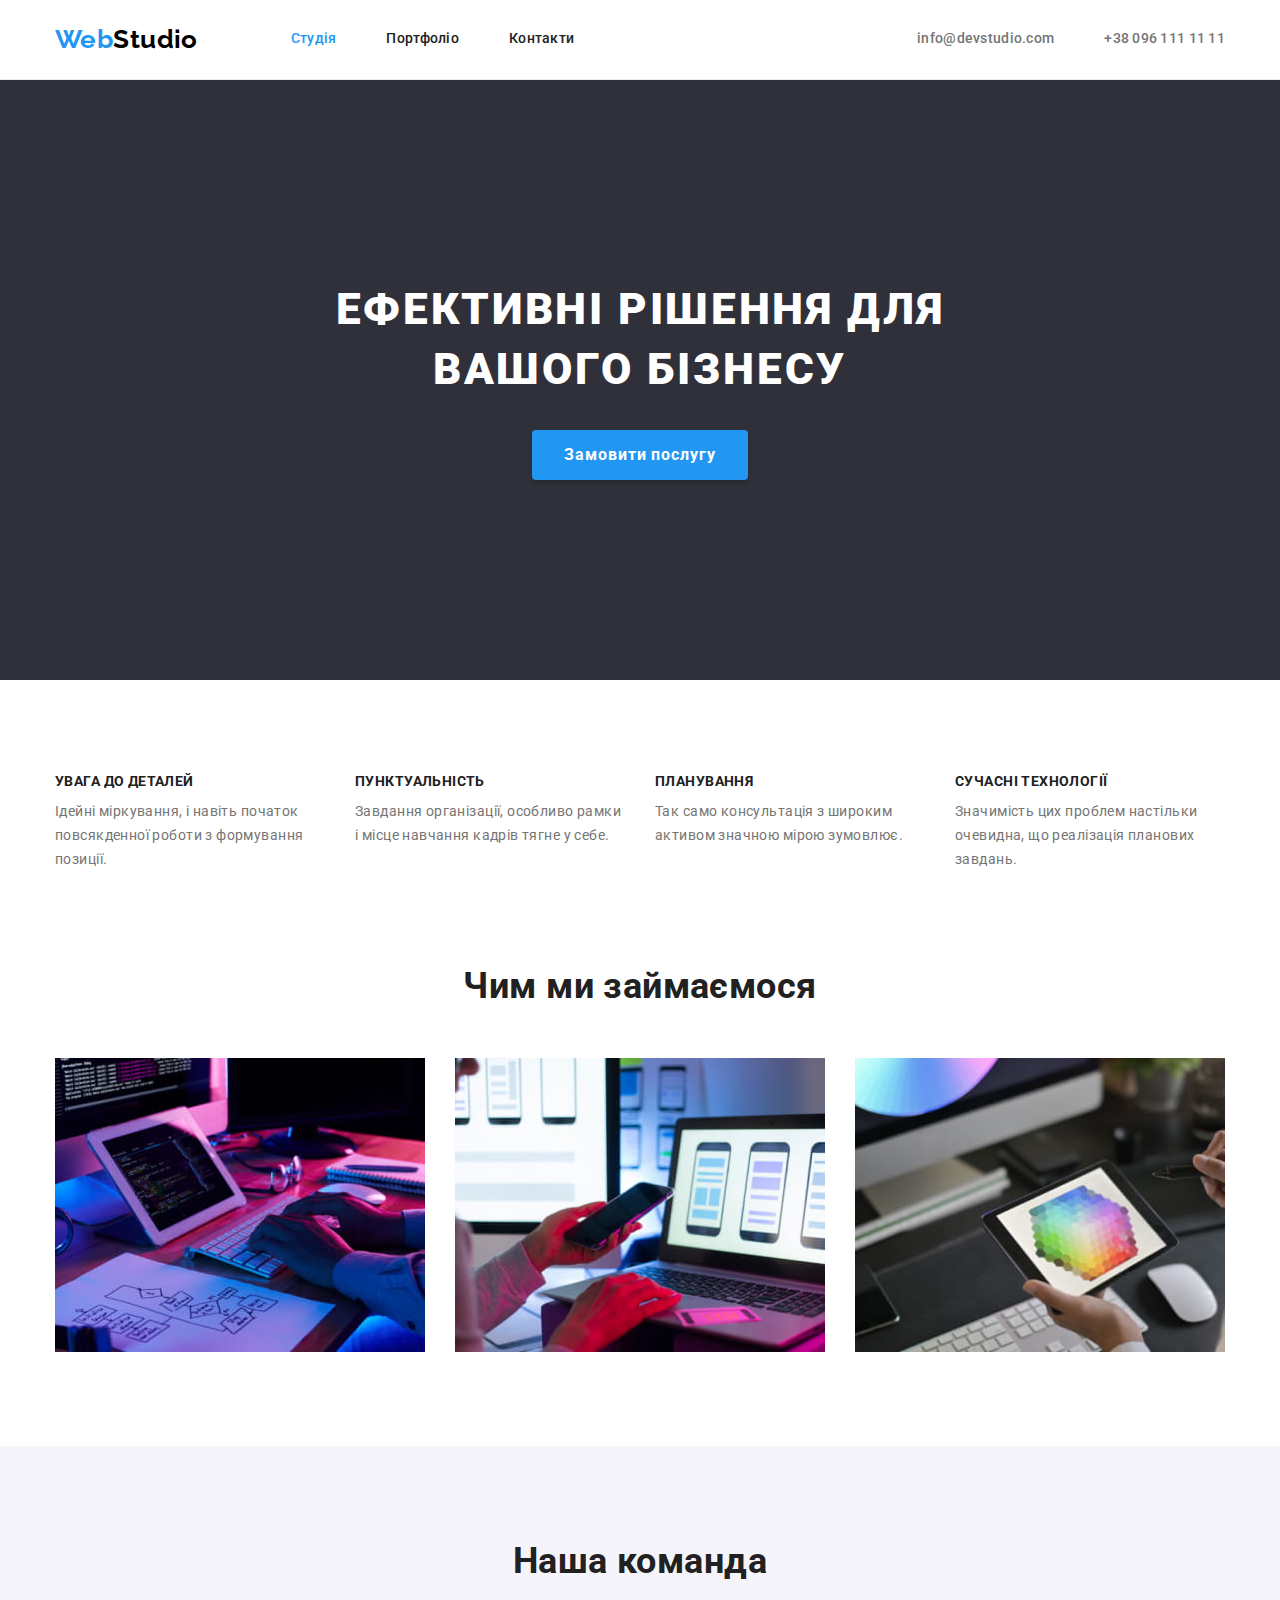
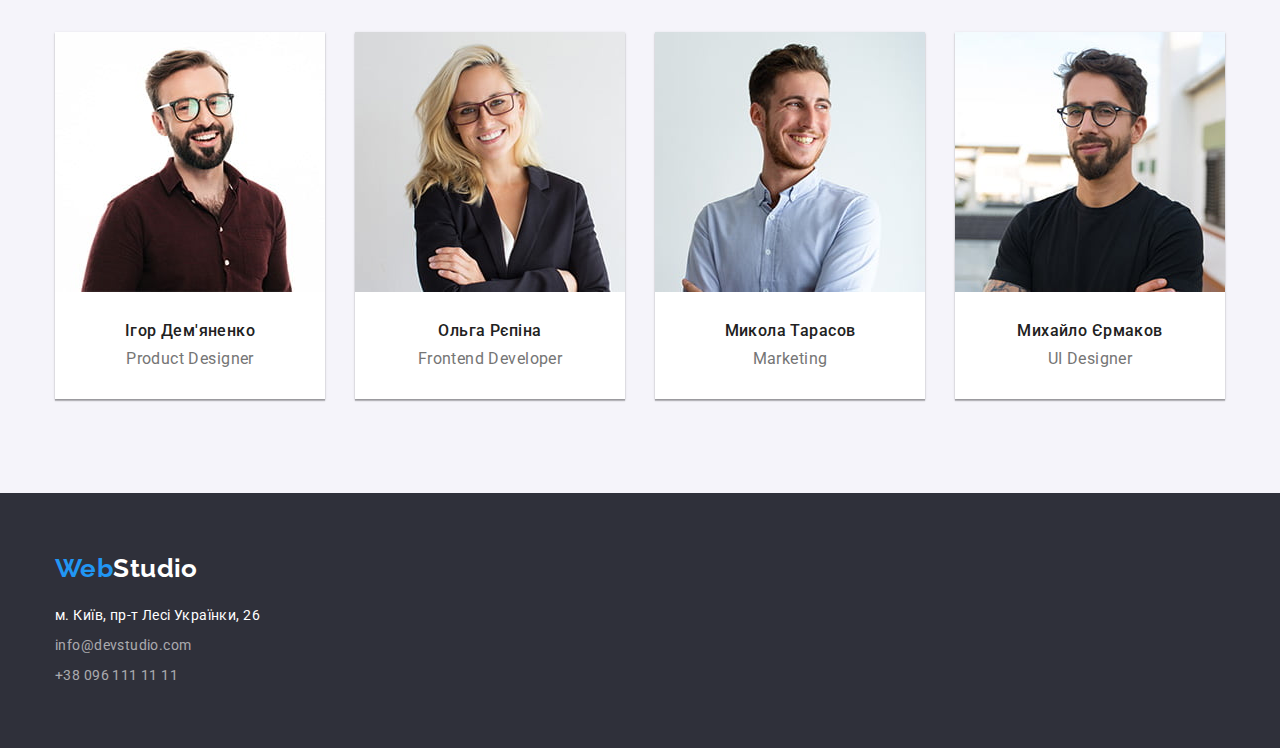
==== index.html @ 6af46e49 "Initial commit" ====
<!DOCTYPE html>
<html lang="uk">
  <head>
    <meta charset="UTF-8" />
    <meta http-equiv="X-UA-Compatible" content="IE=edge" />
    <meta name="viewport" content="width=device-width, initial-scale=1.0" />
    <title>WebStudio</title>
    <link rel="preconnect" href="https://fonts.googleapis.com" />
    <link rel="preconnect" href="https://fonts.gstatic.com" crossorigin />
    <link
      href="https://fonts.googleapis.com/css2?family=Raleway:wght@700&family=Roboto:wght@400;500;700;900&display=swap"
      rel="stylesheet"
    />
    <link
      rel="stylesheet"
      href="https://cdnjs.cloudflare.com/ajax/libs/modern-normalize/1.1.0/modern-normalize.min.css"
    />
    <link rel="stylesheet" href="./css/styles.css" />
  </head>

  <body>
    <header class="page-header">
      <div class="container flex">
        <nav class="flex">
          <a class="nav-logo logo" href="./index.html"><span class="logo-web">Web</span>Studio</a>
          <ul class="nav-pages-list flex">
            <li><a class="nav-page-link accentuated" href="./index.html">Студія</a></li>
            <li><a class="nav-page-link" href="./portfolio.html">Портфоліо</a></li>
            <li><a class="nav-page-link" href="">Контакти</a></li>
          </ul>
        </nav>
        <ul class="nav-contacts-list flex">
          <li>
            <a class="nav-contact-link" href="mailto:info@devstudio.com">info@devstudio.com</a>
          </li>
          <li><a class="nav-contact-link" href="tel:+380961111111">+38 096 111 11 11</a></li>
        </ul>
      </div>
    </header>

    <main>
      <section class="hero">
        <h1 class="hero-title">Ефективні рішення для вашого бізнесу</h1>
        <button class="hero-button" type="button">Замовити послугу</button>
      </section>

      <section class="advantages section">
        <div class="container">
          <h2 class="visually-hidden">Наші переваги</h2>
          <ul class="advantages-list">
            <li class="advantages-list-item">
              <h3 class="advantage-title">Увага до деталей</h3>
              <p>Ідейні міркування, і навіть початок повсякденної роботи з формування позиції.</p>
            </li>
            <li class="advantages-list-item">
              <h3 class="advantage-title">Пунктуальність</h3>
              <p>Завдання організації, особливо рамки і місце навчання кадрів тягне у себе.</p>
            </li>
            <li class="advantages-list-item">
              <h3 class="advantage-title">Планування</h3>
              <p>Так само консультація з широким активом значною мірою зумовлює.</p>
            </li>
            <li class="advantages-list-item">
              <h3 class="advantage-title">Сучасні технології</h3>
              <p>Значимість цих проблем настільки очевидна, що реалізація планових завдань.</p>
            </li>
          </ul>
        </div>
      </section>

      <section class="services section container">
        <h2 class="section-title">Чим ми займаємося</h2>
        <ul class="services-list flex">
          <li class="services-list-item">
            <img
              class="services-img"
              src="./img/serv1.jpg"
              alt="Послуга 1"
              width="370"
              height="294"
            />
          </li>
          <li class="services-list-item">
            <img
              class="services-img"
              src="./img/serv2.jpg"
              alt="Послуга 2"
              width="370"
              height="294"
            />
          </li>
          <li class="services-list-item">
            <img
              class="services-img"
              src="./img/serv3.jpg"
              alt="Послуга 3"
              width="370"
              height="294"
            />
          </li>
        </ul>
      </section>

      <section class="team section">
        <div class="container">
          <h2 class="section-title">Наша команда</h2>
          <ul class="team-members-list flex">
            <li class="team-member">
              <img src="./img/member1.jpg" alt="Igor Demyanenko" width="270" />
              <div class="team-member-text">
                <h3 class="team-member-name">Ігор Дем'яненко</h3>
                <p>Product Designer</p>
              </div>
            </li>
            <li class="team-member">
              <img src="./img/member2.jpg" alt="Olga Ryepina" width="270" />
              <div class="team-member-text">
                <h3 class="team-member-name">Ольга Рєпіна</h3>
                <p>Frontend Developer</p>
              </div>
            </li>
            <li class="team-member">
              <img src="./img/member3.jpg" alt="Mykola Tarasov" width="270" />
              <div class="team-member-text">
                <h3 class="team-member-name">Микола Тарасов</h3>
                <p>Marketing</p>
              </div>
            </li>
            <li class="team-member">
              <img src="./img/member4.jpg" alt="Mykhailo Yermakov" width="270" />
              <div class="team-member-text">
                <h3 class="team-member-name">Михайло Єрмаков</h3>
                <p>UI Designer</p>
              </div>
            </li>
          </ul>
        </div>
      </section>
    </main>

    <footer class="footer-custom">
      <div class="container">
        <a class="footer-logo logo" href="./index.html"><span class="logo-web">Web</span>Studio</a>
        <address class="footer-contacts-container">
          <ul class="footer-contacts-list">
            <li class="footer-contacts-item">
              <a
                class="footer-address-link"
                href="https://goo.gl/maps/ReVDaPUDzW8nNMpQ8"
                target="_blank"
                rel="noopener noreferrer"
                >м. Київ, пр-т Лесі Українки, 26</a
              >
            </li>
            <li class="footer-contacts-item">
              <a class="footer-contact-link" href="mailto:info@devstudio.com">info@devstudio.com</a>
            </li>
            <li class="footer-contacts-item">
              <a class="footer-contact-link" href="tel:+380961111111">+38 096 111 11 11</a>
            </li>
          </ul>
        </address>
      </div>
    </footer>
  </body>
</html>
---- css/styles.css ----
:root {
  --general-bg-color: #fff;
  --general-font-color: #757575;
  --custom-bg-dark-color: #2f303a;
  --custom-bg-light-color: #f5f4fa;
  --custom-black: #212121;
  --accentuation-color: #2196f3;
  --footer-font-transparent: #fff9;
  --nav-logo-font-color: #000;
  --filter-button-bg-color: #f5f4fa;
}

body {
  font-family: 'Roboto', sans-serif;
  font-size: 14px;
  line-height: 1.46;
  letter-spacing: 0.03em;

  background-color: var(--general-bg-color);
  color: var(--general-font-color);
}

main img {
  display: block;
}

/* * {
  outline: 2px solid #f00;
} */

/* PARTICULAR AND SHARED RULES */

.container {
  width: 1200px;
  margin: auto;
  padding: 0 15px;
}

.section {
  padding-top: 94px;
  padding-bottom: 94px;
}

.flex {
  display: flex;
  flex-wrap: wrap;
  align-items: center;
}

h2,
h3,
p,
ul {
  margin: 0;
}

.visually-hidden {
  position: absolute;
  width: 1px;
  height: 1px;
  margin: -1px;
  clip: rect(0, 0, 0, 0);
}

.accentuated,
.page-header .accentuated {
  color: var(--accentuation-color);
}

.logo {
  font-family: 'Raleway', sans-serif;
  font-size: 26px;
  font-weight: 700;
  line-height: 1.19;
}

.logo-web {
  color: var(--accentuation-color);
}

.section-title {
  font-size: 36px;
  font-weight: 700;
  text-align: center;
  line-height: 1.17;
  margin-bottom: 50px;

  color: var(--custom-black);
}

.nav-pages-list,
.nav-contacts-list,
.advantages-list,
.services-list,
.team-members-list,
.footer-contacts-list,
.projects-list,
.portfolio-filter-buttons-list {
  list-style: none;
  padding-inline-start: 0;
}

.logo,
.accentuated,
.nav-page-link,
.nav-contact-link,
.footer-address-link,
.footer-contact-link,
.projects-item-link {
  font-style: normal;
  text-decoration: none;
}

.nav-page-link:hover,
.nav-contact-link:hover,
.footer-address-link:hover,
.footer-contact-link:hover,
.nav-page-link:focus,
.nav-contact-link:focus,
.footer-address-link:focus,
.footer-contact-link:focus {
  color: var(--accentuation-color);
}

/* HEADER */

.page-header {
  border-bottom: 1px solid #ececec;
}

.nav-logo {
  padding-bottom: 24px;
  padding-top: 24px;
  color: var(--nav-logo-font-color);
}

.nav-pages-list {
  font-weight: 500;
  letter-spacing: 0.02em;
  line-height: 1.14;
  margin-left: 93px;
  gap: 50px;
}

.nav-contacts-list {
  font-weight: 500;
  letter-spacing: 0.02em;
  line-height: 1.14;
  margin-left: auto;
  gap: 50px;
}

.nav-page-link {
  display: block;
  line-height: inherit;
  color: var(--custom-black);
}

.nav-contact-link {
  display: block;
  line-height: inherit;
  color: var(--general-font-color);
}

/* SECTION HERO */

.hero {
  text-align: center;
  padding-top: 200px;
  padding-bottom: 200px;

  background-color: var(--custom-bg-dark-color);
  color: var(--general-bg-color);
}

.hero-title {
  font-size: 44px;
  font-weight: 900;
  text-transform: uppercase;
  line-height: 1.36;
  letter-spacing: 0.06em;
  width: 696px;
  margin: 0 auto 30px;
}

.hero-button {
  font-family: inherit;
  font-size: 16px;
  font-weight: 700;
  line-height: 1.88;
  letter-spacing: 0.06em;
  cursor: pointer;
  padding: 10px 32px;
  border: none;
  border-radius: 4px;
  box-shadow: 0 4px 4px rgba(0, 0, 0, 0.15);

  background-color: var(--accentuation-color);
  color: var(--general-bg-color);
}

/* SECTION ADVANTAGES */

.advantages-list {
  display: flex;
  gap: 30px;
}

.advantages-list-item {
  width: 270px;
}

.advantage-title {
  font-size: inherit;
  font-weight: 700;
  text-transform: uppercase;
  line-height: 1.14;
  margin-bottom: 10px;

  color: var(--custom-black);
}

.advantages-list-item > p {
  line-height: 1.71;
}

/* SECTION SERVICES */

.services {
  padding-top: 0;
}

.services-list {
  gap: 30px;
}

.services-img {
  display: block;
}

/* SECTION TEAM */

.team {
  background-color: var(--custom-bg-light-color);
}

.team-members-list {
  gap: 30px;
}

.team-member {
  font-size: 16px;
  line-height: 1.17;
  text-align: center;

  background-color: var(--general-bg-color);
  box-shadow: 0px 1px 3px rgba(0, 0, 0, 0.12),
              0px 1px 1px rgba(0, 0, 0, 0.14),
              0px 2px 1px rgba(0, 0, 0, 0.2);
}

.team-member-text {
  padding-top: 30px;
  padding-bottom: 30px;
}

.team-member-name {
  font-size: inherit;
  font-weight: 500;
  margin-bottom: 10px;

  color: var(--custom-black);
}

.team-member > p {
  margin-bottom: 30px;
}

/* FOOTER */

.footer-custom {
  padding: 60px 0;
  background-color: var(--custom-bg-dark-color);
}

.footer-logo {
  display: block;
  margin-bottom: 20px;
  color: var(--general-bg-color);
}

.footer-address-link {
  display: block;
  line-height: 1.71;
  margin-top: 6px;
  color: var(--general-bg-color);
}

.footer-contact-link {
  display: block;
  line-height: 1.71;
  margin-top: 6px;
  color: var(--footer-font-transparent);
}

/* Portfolio */

.portfolio-filter-buttons-list {
  justify-content: center;
  gap: 8px;
  margin-bottom: 50px;
}

.portfolio-filter-button {
  font-family: inherit;
  font-size: 16px;
  font-weight: 500;
  line-height: 1.63;
  letter-spacing: 0.03em;
  border: 0;
  border-radius: 4px;
  padding: 6px 22px;
  cursor: pointer;

  background-color: var(--filter-button-bg-color);
  color: var(--custom-black);
}

.portfolio-filter-button:hover,
.portfolio-filter-button:focus {
  padding: 6px 25px;
  background-color: var(--accentuation-color);
  color: var(--general-bg-color);
  box-shadow: 0px 3px 1px rgba(0, 0, 0, 0.1),
              0px 1px 2px rgba(0, 0, 0, 0.08),
              0px 2px 2px rgba(0, 0, 0, 0.12);
}

.projects-list {
  gap: 30px;
}

.projects-text-box {
  padding: 20px 23px 19px;
  border-bottom: 1px solid var(--filter-button-bg-color);
  border-left: 1px solid var(--filter-button-bg-color);
  border-right: 1px solid var(--filter-button-bg-color);
}

.project-title {
  font-size: 18px;
  font-weight: 700;
  line-height: 2;
  letter-spacing: 0.06em;
  margin-bottom: 4px;

  color: var(--custom-black);
}

.project-type {
  font-size: 16px;
  line-height: 1.88;

  color: var(--general-font-color);
}
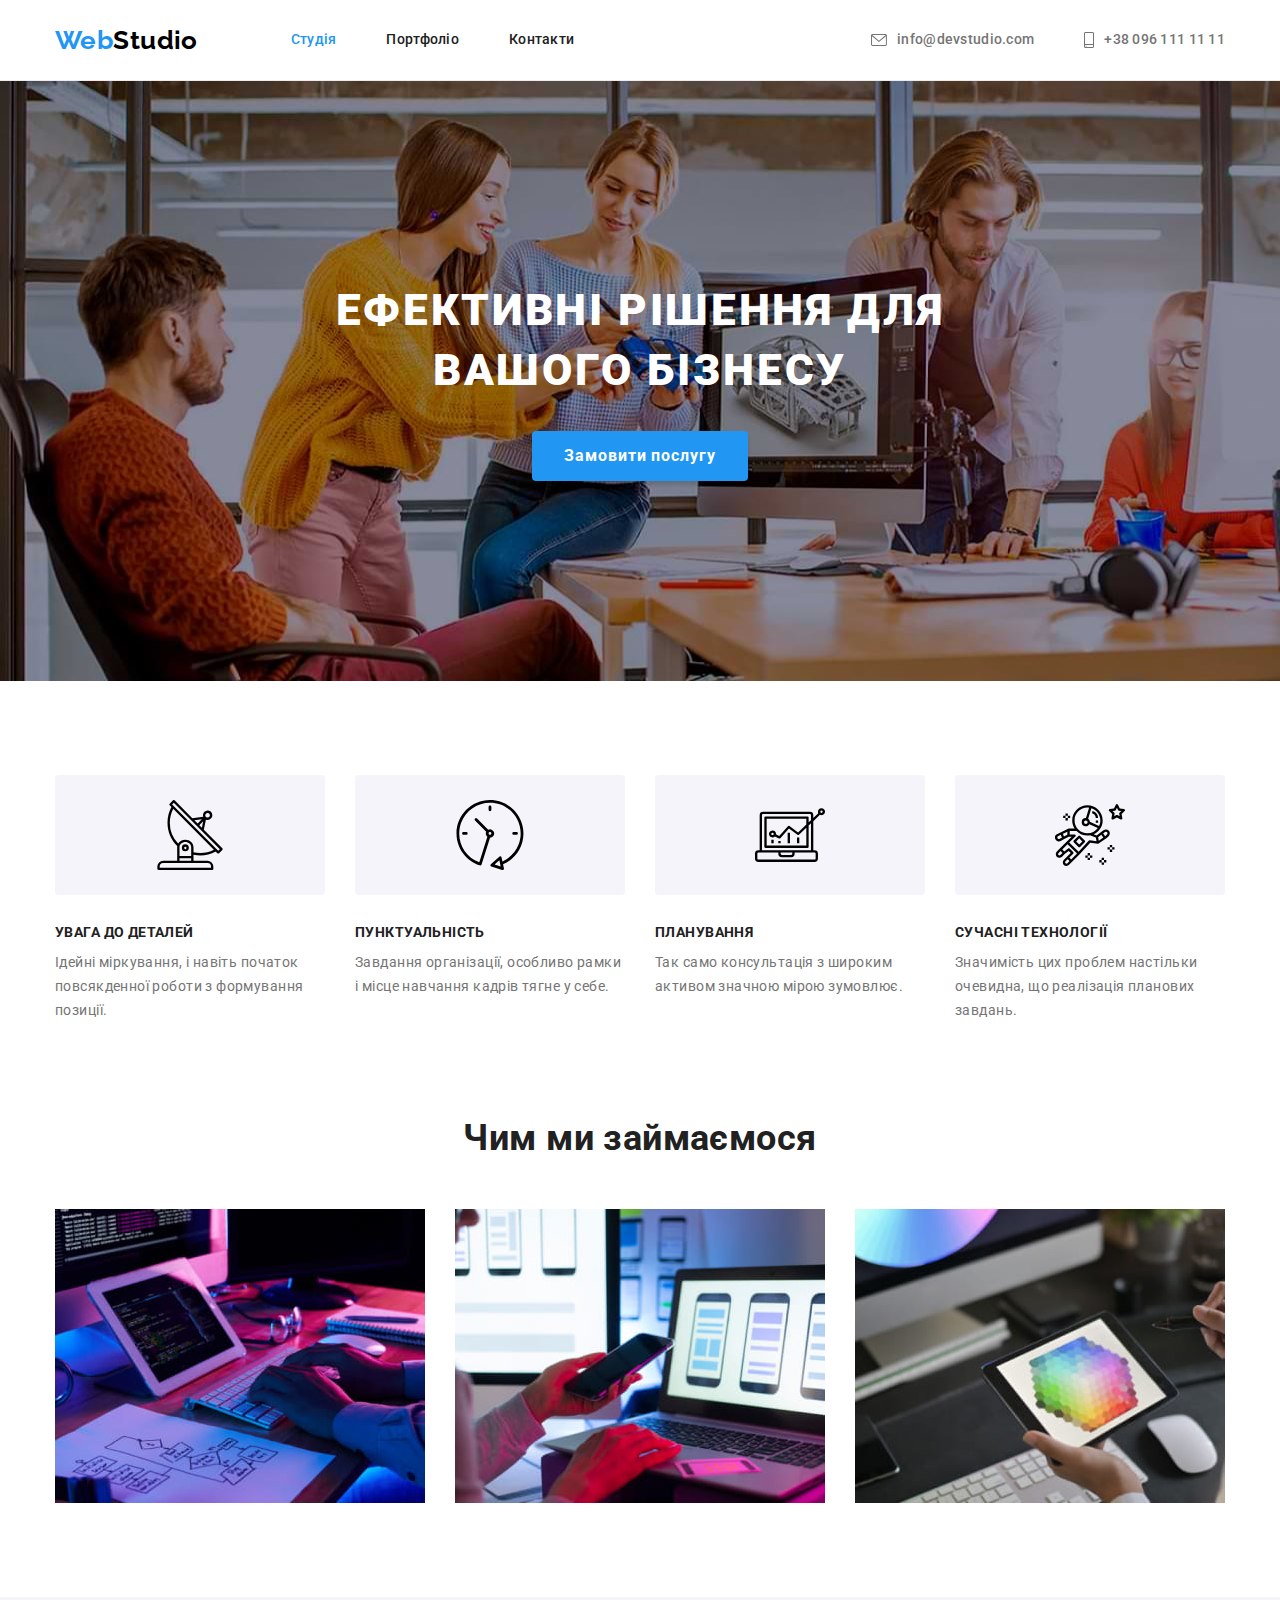
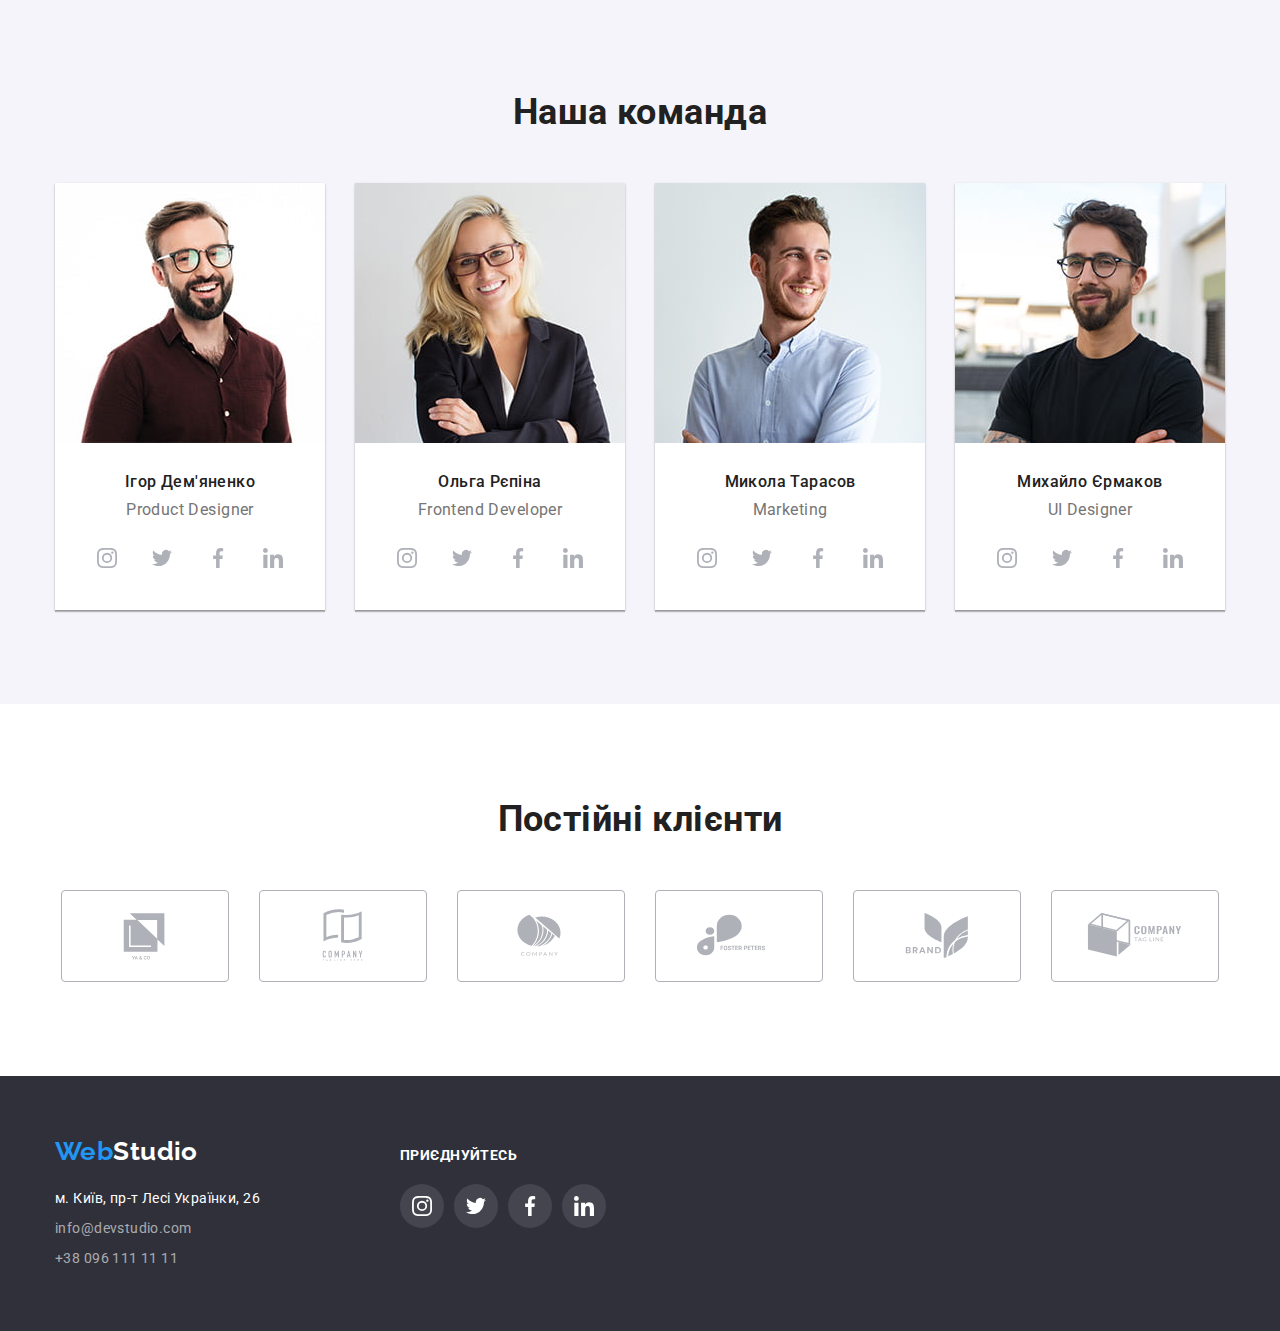
==== commit 2da3ef1b: "ver. 1.0" ====
--- a/index.html
+++ b/index.html
@@ -31,9 +31,21 @@
         </nav>
         <ul class="nav-contacts-list flex">
           <li>
-            <a class="nav-contact-link" href="mailto:info@devstudio.com">info@devstudio.com</a>
-          </li>
-          <li><a class="nav-contact-link" href="tel:+380961111111">+38 096 111 11 11</a></li>
+            <a class="nav-contact-link" href="mailto:info@devstudio.com">
+              <svg class="svg-envelope">
+                <use href="./img/icons.svg#envelope"></use>
+              </svg>
+              info@devstudio.com
+            </a>
+          </li>
+          <li>
+            <a class="nav-contact-link" href="tel:+380961111111">
+              <svg class="svg-smartphone">
+                <use href="./img/icons.svg#smartphone"></use>
+              </svg>
+              +38 096 111 11 11
+            </a>
+          </li>
         </ul>
       </div>
     </header>
@@ -49,18 +61,30 @@
           <h2 class="visually-hidden">Наші переваги</h2>
           <ul class="advantages-list">
             <li class="advantages-list-item">
+              <div class="advantage-svg-container">
+                <svg class="svg-antenna"><use href="./img/icons.svg#antenna"></use></svg>
+              </div>
               <h3 class="advantage-title">Увага до деталей</h3>
               <p>Ідейні міркування, і навіть початок повсякденної роботи з формування позиції.</p>
             </li>
             <li class="advantages-list-item">
+              <div class="advantage-svg-container">
+                <svg class="svg-clock"><use href="./img/icons.svg#clock"></use></svg>
+              </div>
               <h3 class="advantage-title">Пунктуальність</h3>
               <p>Завдання організації, особливо рамки і місце навчання кадрів тягне у себе.</p>
             </li>
             <li class="advantages-list-item">
+              <div class="advantage-svg-container">
+                <svg class="svg-diagram"><use href="./img/icons.svg#diagram"></use></svg>
+              </div>
               <h3 class="advantage-title">Планування</h3>
               <p>Так само консультація з широким активом значною мірою зумовлює.</p>
             </li>
             <li class="advantages-list-item">
+              <div class="advantage-svg-container">
+                <svg class="svg-astronaut"><use href="./img/icons.svg#astronaut"></use></svg>
+              </div>
               <h3 class="advantage-title">Сучасні технології</h3>
               <p>Значимість цих проблем настільки очевидна, що реалізація планових завдань.</p>
             </li>
@@ -74,7 +98,7 @@
           <li class="services-list-item">
             <img
               class="services-img"
-              src="./img/serv1.jpg"
+              src="./img/services/serv1.jpg"
               alt="Послуга 1"
               width="370"
               height="294"
@@ -83,7 +107,7 @@
           <li class="services-list-item">
             <img
               class="services-img"
-              src="./img/serv2.jpg"
+              src="./img/services/serv2.jpg"
               alt="Послуга 2"
               width="370"
               height="294"
@@ -92,7 +116,7 @@
           <li class="services-list-item">
             <img
               class="services-img"
-              src="./img/serv3.jpg"
+              src="./img/services/serv3.jpg"
               alt="Послуга 3"
               width="370"
               height="294"
@@ -106,32 +130,202 @@
           <h2 class="section-title">Наша команда</h2>
           <ul class="team-members-list flex">
             <li class="team-member">
-              <img src="./img/member1.jpg" alt="Igor Demyanenko" width="270" />
-              <div class="team-member-text">
+              <img src="./img/team/member1.jpg" alt="Igor Demyanenko" width="270" />
+              <div class="team-member-info">
                 <h3 class="team-member-name">Ігор Дем'яненко</h3>
                 <p>Product Designer</p>
+                <ul class="team-member-socials-list flex">
+                  <li class="socials-item">
+                    <a class="team-social-link" href="">
+                      <svg class="svg-instagram">
+                        <use href="./img/icons.svg#instagram"></use>
+                      </svg>
+                    </a>
+                  </li>
+                  <li class="socials-item">
+                    <a class="team-social-link" href="">
+                      <svg class="svg-twitter">
+                        <use href="./img/icons.svg#twitter"></use>
+                      </svg>
+                    </a>
+                  </li>
+                  <li class="socials-item">
+                    <a class="team-social-link" href="">
+                      <svg class="svg-facebook">
+                        <use href="./img/icons.svg#facebook"></use>
+                      </svg>
+                    </a>
+                  </li>
+                  <li class="socials-item">
+                    <a class="team-social-link" href="">
+                      <svg class="svg-linkedin">
+                        <use href="./img/icons.svg#linkedin"></use>
+                      </svg>
+                    </a>
+                  </li>
+                </ul>
               </div>
             </li>
             <li class="team-member">
-              <img src="./img/member2.jpg" alt="Olga Ryepina" width="270" />
-              <div class="team-member-text">
+              <img src="./img/team/member2.jpg" alt="Olga Ryepina" width="270" />
+              <div class="team-member-info">
                 <h3 class="team-member-name">Ольга Рєпіна</h3>
                 <p>Frontend Developer</p>
+                <ul class="team-member-socials-list flex">
+                  <li class="socials-item">
+                    <a class="team-social-link" href="">
+                      <svg class="svg-instagram">
+                        <use href="./img/icons.svg#instagram"></use>
+                      </svg>
+                    </a>
+                  </li>
+                  <li class="socials-item">
+                    <a class="team-social-link" href="">
+                      <svg class="svg-twitter">
+                        <use href="./img/icons.svg#twitter"></use>
+                      </svg>
+                    </a>
+                  </li>
+                  <li class="socials-item">
+                    <a class="team-social-link" href="">
+                      <svg class="svg-facebook">
+                        <use href="./img/icons.svg#facebook"></use>
+                      </svg>
+                    </a>
+                  </li>
+                  <li class="socials-item">
+                    <a class="team-social-link" href="">
+                      <svg class="svg-linkedin">
+                        <use href="./img/icons.svg#linkedin"></use>
+                      </svg>
+                    </a>
+                  </li>
+                </ul>
               </div>
             </li>
             <li class="team-member">
-              <img src="./img/member3.jpg" alt="Mykola Tarasov" width="270" />
-              <div class="team-member-text">
+              <img src="./img/team/member3.jpg" alt="Mykola Tarasov" width="270" />
+              <div class="team-member-info">
                 <h3 class="team-member-name">Микола Тарасов</h3>
                 <p>Marketing</p>
+                <ul class="team-member-socials-list flex">
+                  <li class="socials-item">
+                    <a class="team-social-link" href="">
+                      <svg class="svg-instagram">
+                        <use href="./img/icons.svg#instagram"></use>
+                      </svg>
+                    </a>
+                  </li>
+                  <li class="socials-item">
+                    <a class="team-social-link" href="">
+                      <svg class="svg-twitter">
+                        <use href="./img/icons.svg#twitter"></use>
+                      </svg>
+                    </a>
+                  </li>
+                  <li class="socials-item">
+                    <a class="team-social-link" href="">
+                      <svg class="svg-facebook">
+                        <use href="./img/icons.svg#facebook"></use>
+                      </svg>
+                    </a>
+                  </li>
+                  <li class="socials-item">
+                    <a class="team-social-link" href="">
+                      <svg class="svg-linkedin">
+                        <use href="./img/icons.svg#linkedin"></use>
+                      </svg>
+                    </a>
+                  </li>
+                </ul>
               </div>
             </li>
             <li class="team-member">
-              <img src="./img/member4.jpg" alt="Mykhailo Yermakov" width="270" />
-              <div class="team-member-text">
+              <img src="./img/team/member4.jpg" alt="Mykhailo Yermakov" width="270" />
+              <div class="team-member-info">
                 <h3 class="team-member-name">Михайло Єрмаков</h3>
                 <p>UI Designer</p>
-              </div>
+                <ul class="team-member-socials-list flex">
+                  <li class="socials-item">
+                    <a class="team-social-link" href="">
+                      <svg class="svg-instagram">
+                        <use href="./img/icons.svg#instagram"></use>
+                      </svg>
+                    </a>
+                  </li>
+                  <li class="socials-item">
+                    <a class="team-social-link" href="">
+                      <svg class="svg-twitter">
+                        <use href="./img/icons.svg#twitter"></use>
+                      </svg>
+                    </a>
+                  </li>
+                  <li class="socials-item">
+                    <a class="team-social-link" href="">
+                      <svg class="svg-facebook">
+                        <use href="./img/icons.svg#facebook"></use>
+                      </svg>
+                    </a>
+                  </li>
+                  <li class="socials-item">
+                    <a class="team-social-link" href="">
+                      <svg class="svg-linkedin">
+                        <use href="./img/icons.svg#linkedin"></use>
+                      </svg>
+                    </a>
+                  </li>
+                </ul>
+              </div>
+            </li>
+          </ul>
+        </div>
+      </section>
+
+      <section class="customers section">
+        <div class="container">
+          <h2 class="customers-header section-title">Постійні клієнти</h2>
+          <ul class="customers-links-list flex">
+            <li>
+              <a class="customer-link" href="">
+                <svg class="svg-customer">
+                  <use href="./img/icons.svg#logo-1-ya-co"></use>
+                </svg>
+              </a>
+            </li>
+            <li>
+              <a class="customer-link" href="">
+                <svg class="svg-customer">
+                  <use href="./img/icons.svg#logo-2-tagline-here"></use>
+                </svg>
+              </a>
+            </li>
+            <li>
+              <a class="customer-link" href="">
+                <svg class="svg-customer">
+                  <use href="./img/icons.svg#logo-3-company"></use>
+                </svg>
+              </a>
+            </li>
+            <li>
+              <a class="customer-link" href="">
+                <svg class="svg-customer">
+                  <use href="./img/icons.svg#logo-4-foster-peters"></use>
+                </svg>
+              </a>
+            </li>
+            <li>
+              <a class="customer-link" href="">
+                <svg class="svg-customer">
+                  <use href="./img/icons.svg#logo-5-brand"></use>
+                </svg>
+              </a>
+            </li>
+            <li>
+              <a class="customer-link" href="">
+                <svg class="svg-customer">
+                  <use href="./img/icons.svg#logo-6-company-tagline"></use>
+                </svg>
+              </a>
             </li>
           </ul>
         </div>
@@ -139,27 +333,63 @@
     </main>
 
     <footer class="footer-custom">
-      <div class="container">
-        <a class="footer-logo logo" href="./index.html"><span class="logo-web">Web</span>Studio</a>
-        <address class="footer-contacts-container">
-          <ul class="footer-contacts-list">
-            <li class="footer-contacts-item">
-              <a
-                class="footer-address-link"
-                href="https://goo.gl/maps/ReVDaPUDzW8nNMpQ8"
-                target="_blank"
-                rel="noopener noreferrer"
-                >м. Київ, пр-т Лесі Українки, 26</a
-              >
-            </li>
-            <li class="footer-contacts-item">
-              <a class="footer-contact-link" href="mailto:info@devstudio.com">info@devstudio.com</a>
-            </li>
-            <li class="footer-contacts-item">
-              <a class="footer-contact-link" href="tel:+380961111111">+38 096 111 11 11</a>
-            </li>
-          </ul>
-        </address>
+      <div class="container flex">
+        <div class="footer-contacts-container">
+          <a class="footer-logo logo" href="./index.html"><span class="logo-web">Web</span>Studio</a>
+          <address class="footer-contacts-container">
+            <ul class="footer-contacts-list">
+              <li class="footer-contacts-item">
+                <a
+                  class="footer-address-link"
+                  href="https://goo.gl/maps/ReVDaPUDzW8nNMpQ8"
+                  target="_blank"
+                  rel="noopener noreferrer"
+                  >м. Київ, пр-т Лесі Українки, 26</a
+                >
+              </li>
+              <li class="footer-contacts-item">
+                <a class="footer-contact-link" href="mailto:info@devstudio.com">info@devstudio.com</a>
+              </li>
+              <li class="footer-contacts-item">
+                <a class="footer-contact-link" href="tel:+380961111111">+38 096 111 11 11</a>
+              </li>
+            </ul>
+          </address>
+        </div>
+        
+        <div class="footer-socials-container">
+          <p>Приєднуйтесь</p>
+          <ul class="footer-socials-list flex">
+            <li class="socials-item">
+              <a class="footer-social-link" href="">
+                <svg class="svg-instagram">
+                  <use href="./img/icons.svg#instagram"></use>
+                </svg>
+              </a>
+            </li>
+            <li class="socials-item">
+              <a class="footer-social-link" href="">
+                <svg class="svg-twitter">
+                  <use href="./img/icons.svg#twitter"></use>
+                </svg>
+              </a>
+            </li>
+            <li class="socials-item">
+              <a class="footer-social-link" href="">
+                <svg class="svg-facebook">
+                  <use href="./img/icons.svg#facebook"></use>
+                </svg>
+              </a>
+            </li>
+            <li class="socials-item">
+              <a class="footer-social-link" href="">
+                <svg class="svg-linkedin">
+                  <use href="./img/icons.svg#linkedin"></use>
+                </svg>
+              </a>
+            </li>
+          </ul>
+        </div>
       </div>
     </footer>
   </body>
--- a/css/styles.css
+++ b/css/styles.css
@@ -8,6 +8,9 @@
   --footer-font-transparent: #fff9;
   --nav-logo-font-color: #000;
   --filter-button-bg-color: #f5f4fa;
+  --svg-color: #afb1b8;
+  --footer-socials-bg-color: #FFFFFF1A;
+
 }
 
 body {
@@ -95,7 +98,10 @@
 .team-members-list,
 .footer-contacts-list,
 .projects-list,
-.portfolio-filter-buttons-list {
+.portfolio-filter-buttons-list,
+.team-member-socials-list,
+.customers-links-list,
+.footer-socials-list {
   list-style: none;
   padding-inline-start: 0;
 }
@@ -120,6 +126,7 @@
 .footer-address-link:focus,
 .footer-contact-link:focus {
   color: var(--accentuation-color);
+  fill: var(--accentuation-color);
 }
 
 /* HEADER */
@@ -146,20 +153,39 @@
   font-weight: 500;
   letter-spacing: 0.02em;
   line-height: 1.14;
+
   margin-left: auto;
   gap: 50px;
+  align-items: center;
 }
 
 .nav-page-link {
   display: block;
   line-height: inherit;
+  padding: 32px 0;
   color: var(--custom-black);
 }
 
 .nav-contact-link {
-  display: block;
+  display: flex;
+  align-items: center;
+
   line-height: inherit;
+  padding: 32px 0;
   color: var(--general-font-color);
+  fill: var(--general-font-color);
+}
+
+.svg-envelope {
+  width: 16px;
+  height: 12px;
+  margin-right: 10px;
+}
+
+.svg-smartphone {
+  width: 10px;
+  height: 16px;
+  margin-right: 10px;
 }
 
 /* SECTION HERO */
@@ -169,7 +195,9 @@
   padding-top: 200px;
   padding-bottom: 200px;
 
-  background-color: var(--custom-bg-dark-color);
+  background-image: url(../img/hero-banner-compressed.jpg),
+                    linear-gradient(90deg, var(--custom-bg-dark-color), var(--custom-bg-dark-color));
+  background-size: cover;
   color: var(--general-bg-color);
 }
 
@@ -224,6 +252,23 @@
   line-height: 1.71;
 }
 
+.advantage-svg-container {
+  padding: 25px 100px;
+  margin-bottom: 30px;
+  border-radius: 4px;
+
+  background-color: var(--custom-bg-light-color);
+}
+
+.svg-antenna,
+.svg-clock,
+.svg-diagram,
+.svg-astronaut {
+  display: block;
+  width: 70px;
+  height: 70px;
+}
+
 /* SECTION SERVICES */
 
 .services {
@@ -255,13 +300,12 @@
 
   background-color: var(--general-bg-color);
   box-shadow: 0px 1px 3px rgba(0, 0, 0, 0.12),
-              0px 1px 1px rgba(0, 0, 0, 0.14),
-              0px 2px 1px rgba(0, 0, 0, 0.2);
-}
-
-.team-member-text {
-  padding-top: 30px;
-  padding-bottom: 30px;
+            0px 1px 1px rgba(0, 0, 0, 0.14),
+            0px 2px 1px rgba(0, 0, 0, 0.2);
+}
+
+.team-member-info {
+  padding: 30px;
 }
 
 .team-member-name {
@@ -272,8 +316,63 @@
   color: var(--custom-black);
 }
 
-.team-member > p {
-  margin-bottom: 30px;
+.team-member-info > p {
+  margin-bottom: 16px;
+}
+
+.team-member-socials-list {
+  justify-content: space-between;
+  align-items: center;
+}
+
+.team-social-link {
+  display: block;
+  padding: 12px;
+  border-radius: 50%;
+  fill: var(--svg-color);
+}
+
+.team-social-link:hover,
+.team-social-link:focus {
+  background-color: var(--accentuation-color);
+  fill: var(--general-bg-color);
+}
+
+.svg-instagram,
+.svg-twitter,
+.svg-facebook,
+.svg-linkedin {
+  display: block;
+  width: 20px;
+  height: 20px;
+}
+
+/* CUSTOMERS */
+
+.customers-links-list {
+  justify-content: center;
+  gap: 30px;
+}
+
+.customer-link {
+  display: block;
+  padding: 15px 30px;
+  border: solid 1px var(--svg-color);
+  border-radius: 4px;
+
+  fill: var(--svg-color);
+}
+
+.customer-link:hover,
+.customer-link:focus {
+  border-color: var(--accentuation-color);
+  fill: var(--accentuation-color);
+}
+
+.svg-customer {
+  display: block;
+  width: 106px;
+  height: 60px;
 }
 
 /* FOOTER */
@@ -283,6 +382,14 @@
   background-color: var(--custom-bg-dark-color);
 }
 
+.footer-custom > .container {
+  align-items: baseline;
+}
+
+.footer-contacts-container {
+  margin-right: 70px;
+}
+
 .footer-logo {
   display: block;
   margin-bottom: 20px;
@@ -301,6 +408,34 @@
   line-height: 1.71;
   margin-top: 6px;
   color: var(--footer-font-transparent);
+}
+
+.footer-socials-container > p {
+  margin-bottom: 20px;
+
+  color: var(--general-bg-color);
+  font-size: 14px;
+  font-weight: bold;
+  line-height: 1.14;
+
+  text-transform: uppercase;
+}
+
+.footer-socials-list {
+  gap: 10px;
+}
+
+.footer-social-link {
+  display: block;
+  padding: 12px;
+  border-radius: 50%;
+  background-color: var(--footer-socials-bg-color);
+  fill: var(--general-bg-color);
+}
+
+.footer-social-link:hover,
+.footer-social-link:focus {
+  background-color: var(--accentuation-color);
 }
 
 /* Portfolio */
@@ -340,6 +475,13 @@
   gap: 30px;
 }
 
+.projects-list-item:hover,
+.projects-list-item:focus {
+  box-shadow: 0px 1px 1px rgba(0, 0, 0, 0.12),
+            0px 4px 4px rgba(0, 0, 0, 0.06),
+            1px 4px 6px rgba(0, 0, 0, 0.16);
+}
+
 .projects-text-box {
   padding: 20px 23px 19px;
   border-bottom: 1px solid var(--filter-button-bg-color);
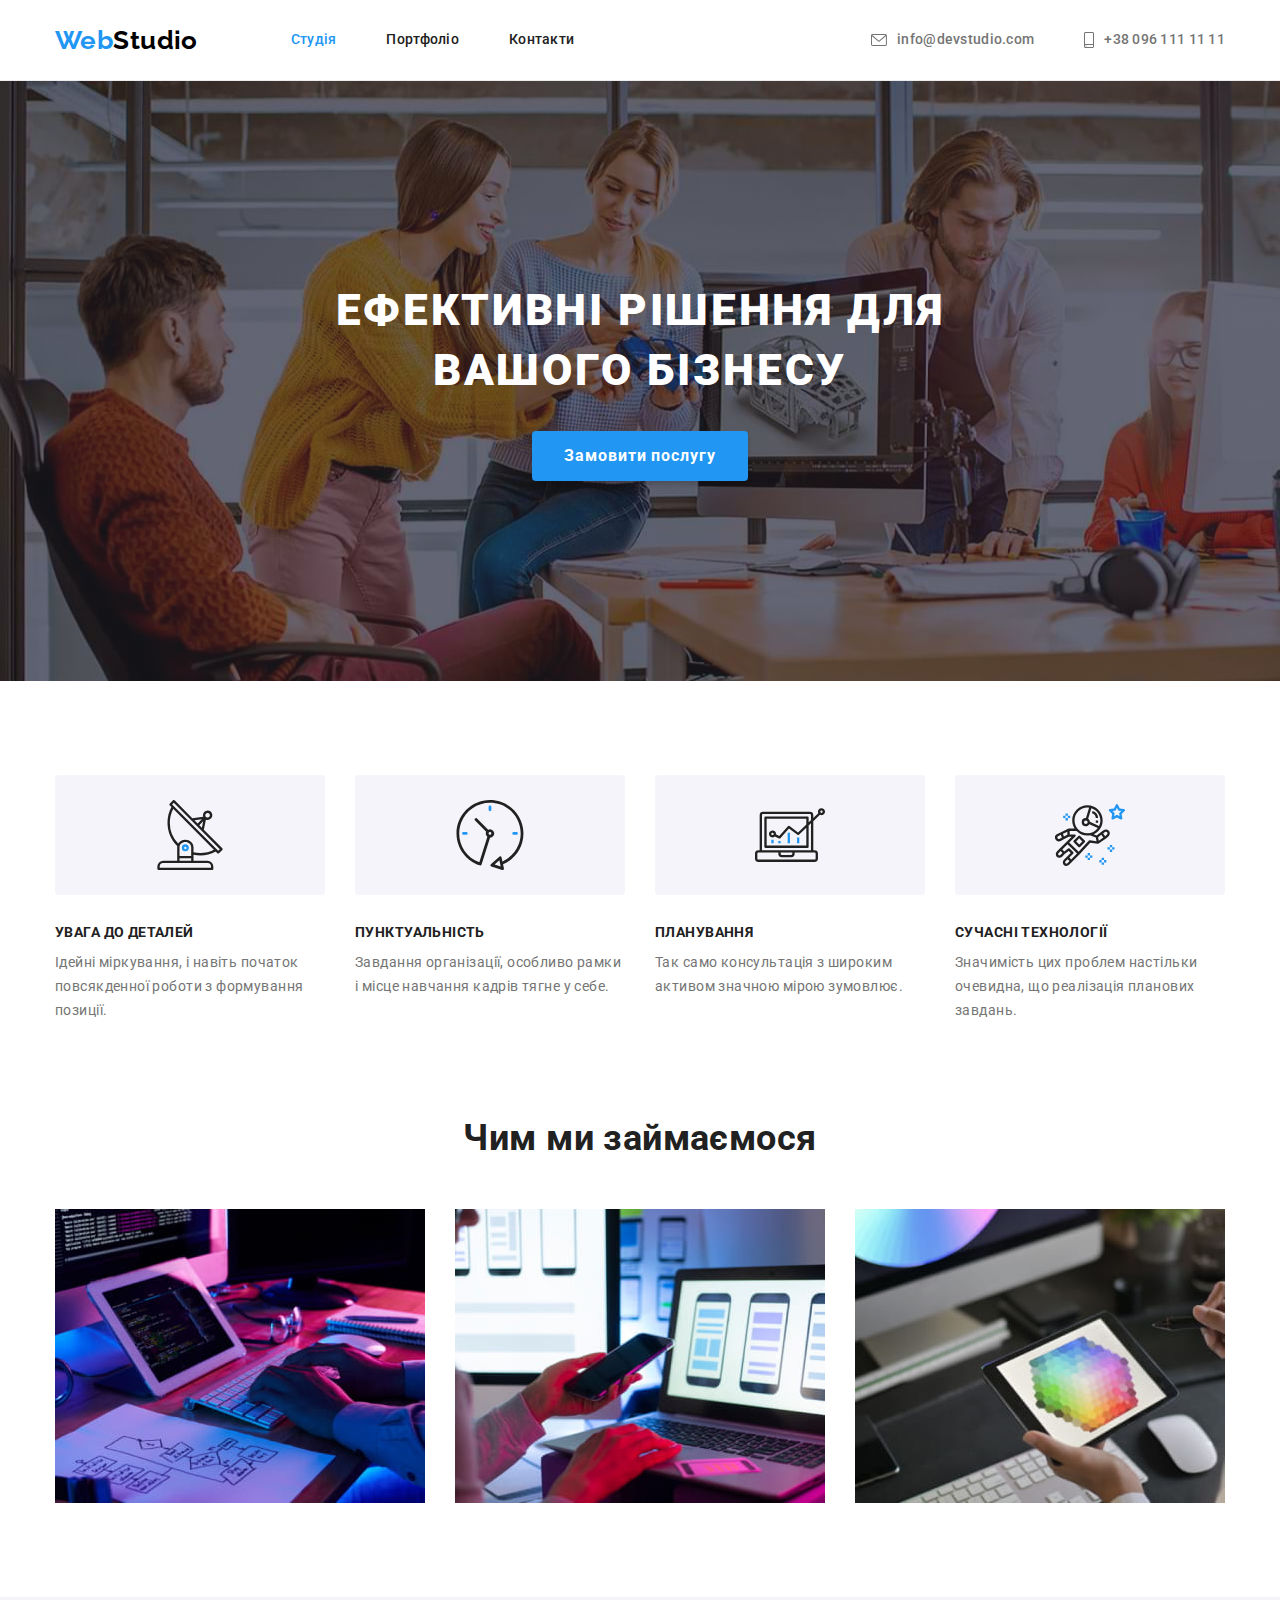
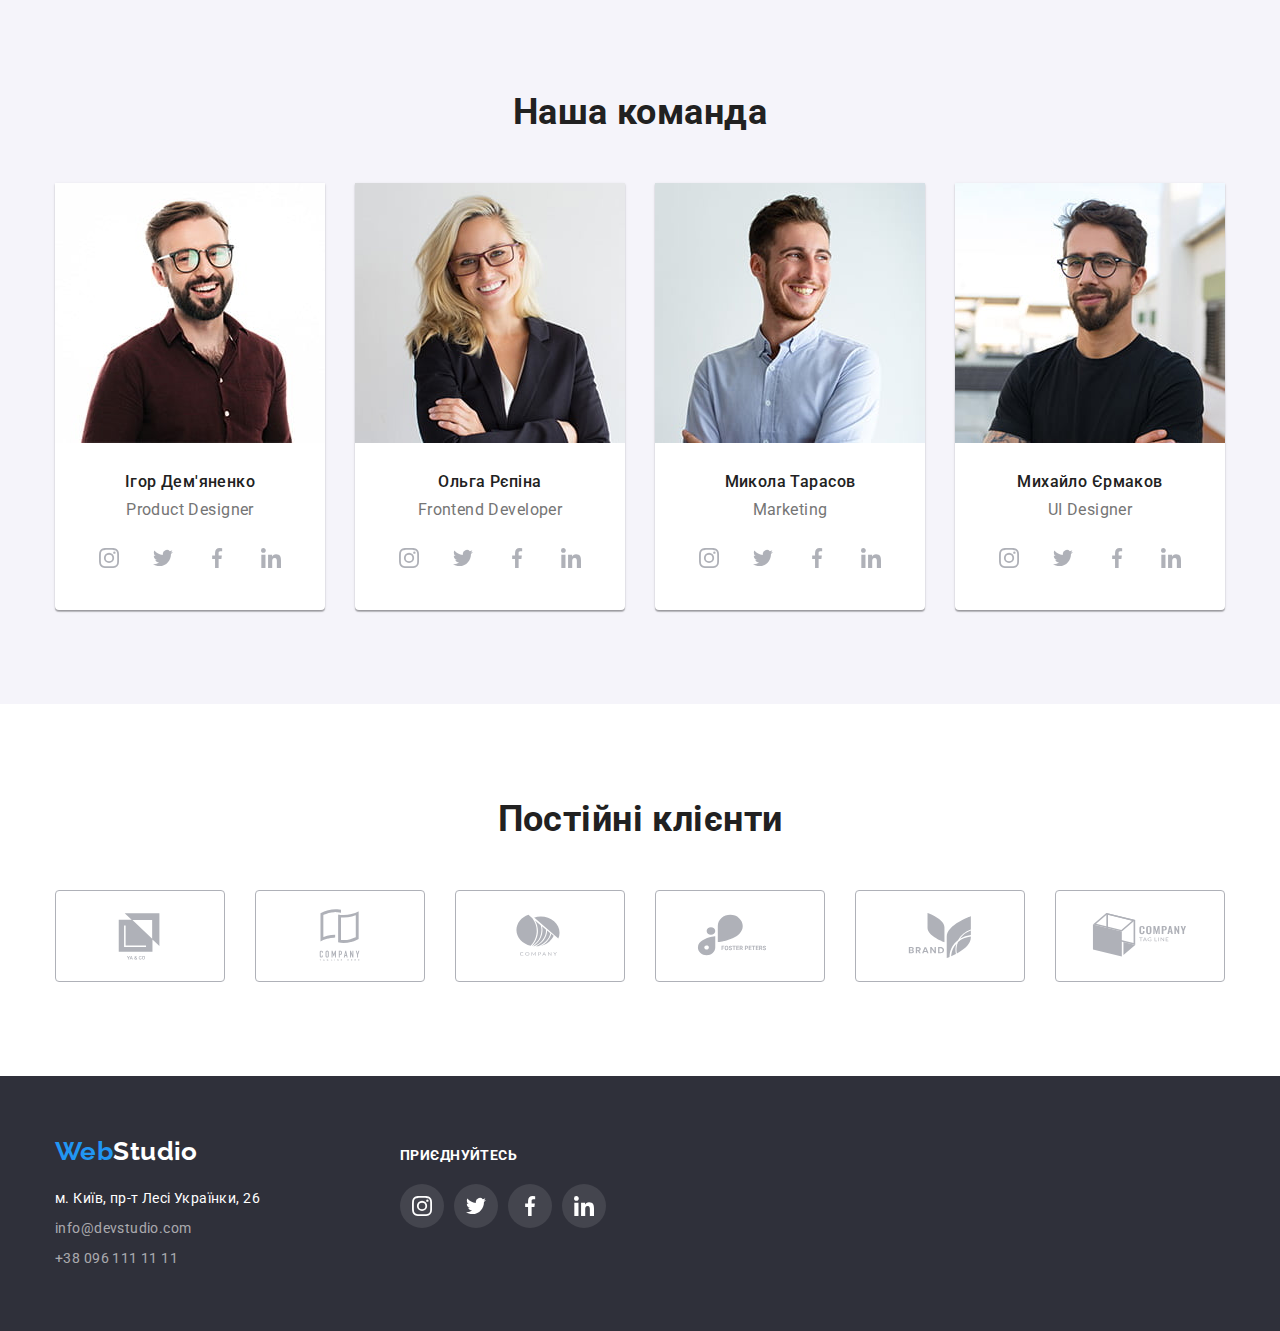
==== commit c10991f3: "ver. 1.1 review 1 fixes" ====
--- a/index.html
+++ b/index.html
@@ -285,43 +285,43 @@
         <div class="container">
           <h2 class="customers-header section-title">Постійні клієнти</h2>
           <ul class="customers-links-list flex">
-            <li>
-              <a class="customer-link" href="">
+            <li class="customers-list-item">
+              <a class="customer-link" href="./index.html">
                 <svg class="svg-customer">
                   <use href="./img/icons.svg#logo-1-ya-co"></use>
                 </svg>
               </a>
             </li>
-            <li>
-              <a class="customer-link" href="">
+            <li class="customers-list-item">
+              <a class="customer-link" href="./index.html">
                 <svg class="svg-customer">
                   <use href="./img/icons.svg#logo-2-tagline-here"></use>
                 </svg>
               </a>
             </li>
-            <li>
-              <a class="customer-link" href="">
+            <li class="customers-list-item">
+              <a class="customer-link" href="./index.html">
                 <svg class="svg-customer">
                   <use href="./img/icons.svg#logo-3-company"></use>
                 </svg>
               </a>
             </li>
-            <li>
-              <a class="customer-link" href="">
+            <li class="customers-list-item">
+              <a class="customer-link" href="./index.html">
                 <svg class="svg-customer">
                   <use href="./img/icons.svg#logo-4-foster-peters"></use>
                 </svg>
               </a>
             </li>
-            <li>
-              <a class="customer-link" href="">
+            <li class="customers-list-item">
+              <a class="customer-link" href="./index.html">
                 <svg class="svg-customer">
                   <use href="./img/icons.svg#logo-5-brand"></use>
                 </svg>
               </a>
             </li>
-            <li>
-              <a class="customer-link" href="">
+            <li class="customers-list-item">
+              <a class="customer-link" href="./index.html">
                 <svg class="svg-customer">
                   <use href="./img/icons.svg#logo-6-company-tagline"></use>
                 </svg>
--- a/css/styles.css
+++ b/css/styles.css
@@ -2,6 +2,7 @@
   --general-bg-color: #fff;
   --general-font-color: #757575;
   --custom-bg-dark-color: #2f303a;
+  --custom-bg-dark-transparent-color: #2f303a66;
   --custom-bg-light-color: #f5f4fa;
   --custom-black: #212121;
   --accentuation-color: #2196f3;
@@ -28,7 +29,7 @@
 }
 
 /* * {
-  outline: 2px solid #f00;
+  outline: 1px solid magenta;
 } */
 
 /* PARTICULAR AND SHARED RULES */
@@ -191,13 +192,17 @@
 /* SECTION HERO */
 
 .hero {
-  text-align: center;
+  max-width: 1600px;
+  margin: 0 auto;
   padding-top: 200px;
   padding-bottom: 200px;
 
-  background-image: url(../img/hero-banner-compressed.jpg),
-                    linear-gradient(90deg, var(--custom-bg-dark-color), var(--custom-bg-dark-color));
+  background-image: linear-gradient(90deg, var(--custom-bg-dark-transparent-color), var(--custom-bg-dark-transparent-color)),
+                    url(../img/hero-banner-compressed.jpg);
+  background-repeat: no-repeat;
   background-size: cover;
+
+  text-align: center;
   color: var(--general-bg-color);
 }
 
@@ -302,10 +307,12 @@
   box-shadow: 0px 1px 3px rgba(0, 0, 0, 0.12),
             0px 1px 1px rgba(0, 0, 0, 0.14),
             0px 2px 1px rgba(0, 0, 0, 0.2);
+
+  border-radius: 0px 0px 4px 4px;
 }
 
 .team-member-info {
-  padding: 30px;
+  padding: 30px 32px;
 }
 
 .team-member-name {
@@ -321,8 +328,7 @@
 }
 
 .team-member-socials-list {
-  justify-content: space-between;
-  align-items: center;
+  gap: 10px;
 }
 
 .team-social-link {
@@ -350,14 +356,19 @@
 /* CUSTOMERS */
 
 .customers-links-list {
-  justify-content: center;
   gap: 30px;
 }
 
+.customers-list-item {
+  flex: 0 0 170px;
+}
+
 .customer-link {
   display: block;
-  padding: 15px 30px;
-  border: solid 1px var(--svg-color);
+  width: 100%;
+  padding: 15px 0;
+
+  border: 1px solid var(--svg-color);
   border-radius: 4px;
 
   fill: var(--svg-color);
@@ -373,6 +384,8 @@
   display: block;
   width: 106px;
   height: 60px;
+
+  margin: auto;
 }
 
 /* FOOTER */
@@ -475,8 +488,12 @@
   gap: 30px;
 }
 
-.projects-list-item:hover,
-.projects-list-item:focus {
+.projects-item-link {
+  display: block;
+}
+
+.projects-item-link:hover,
+.projects-item-link:focus {
   box-shadow: 0px 1px 1px rgba(0, 0, 0, 0.12),
             0px 4px 4px rgba(0, 0, 0, 0.06),
             1px 4px 6px rgba(0, 0, 0, 0.16);
